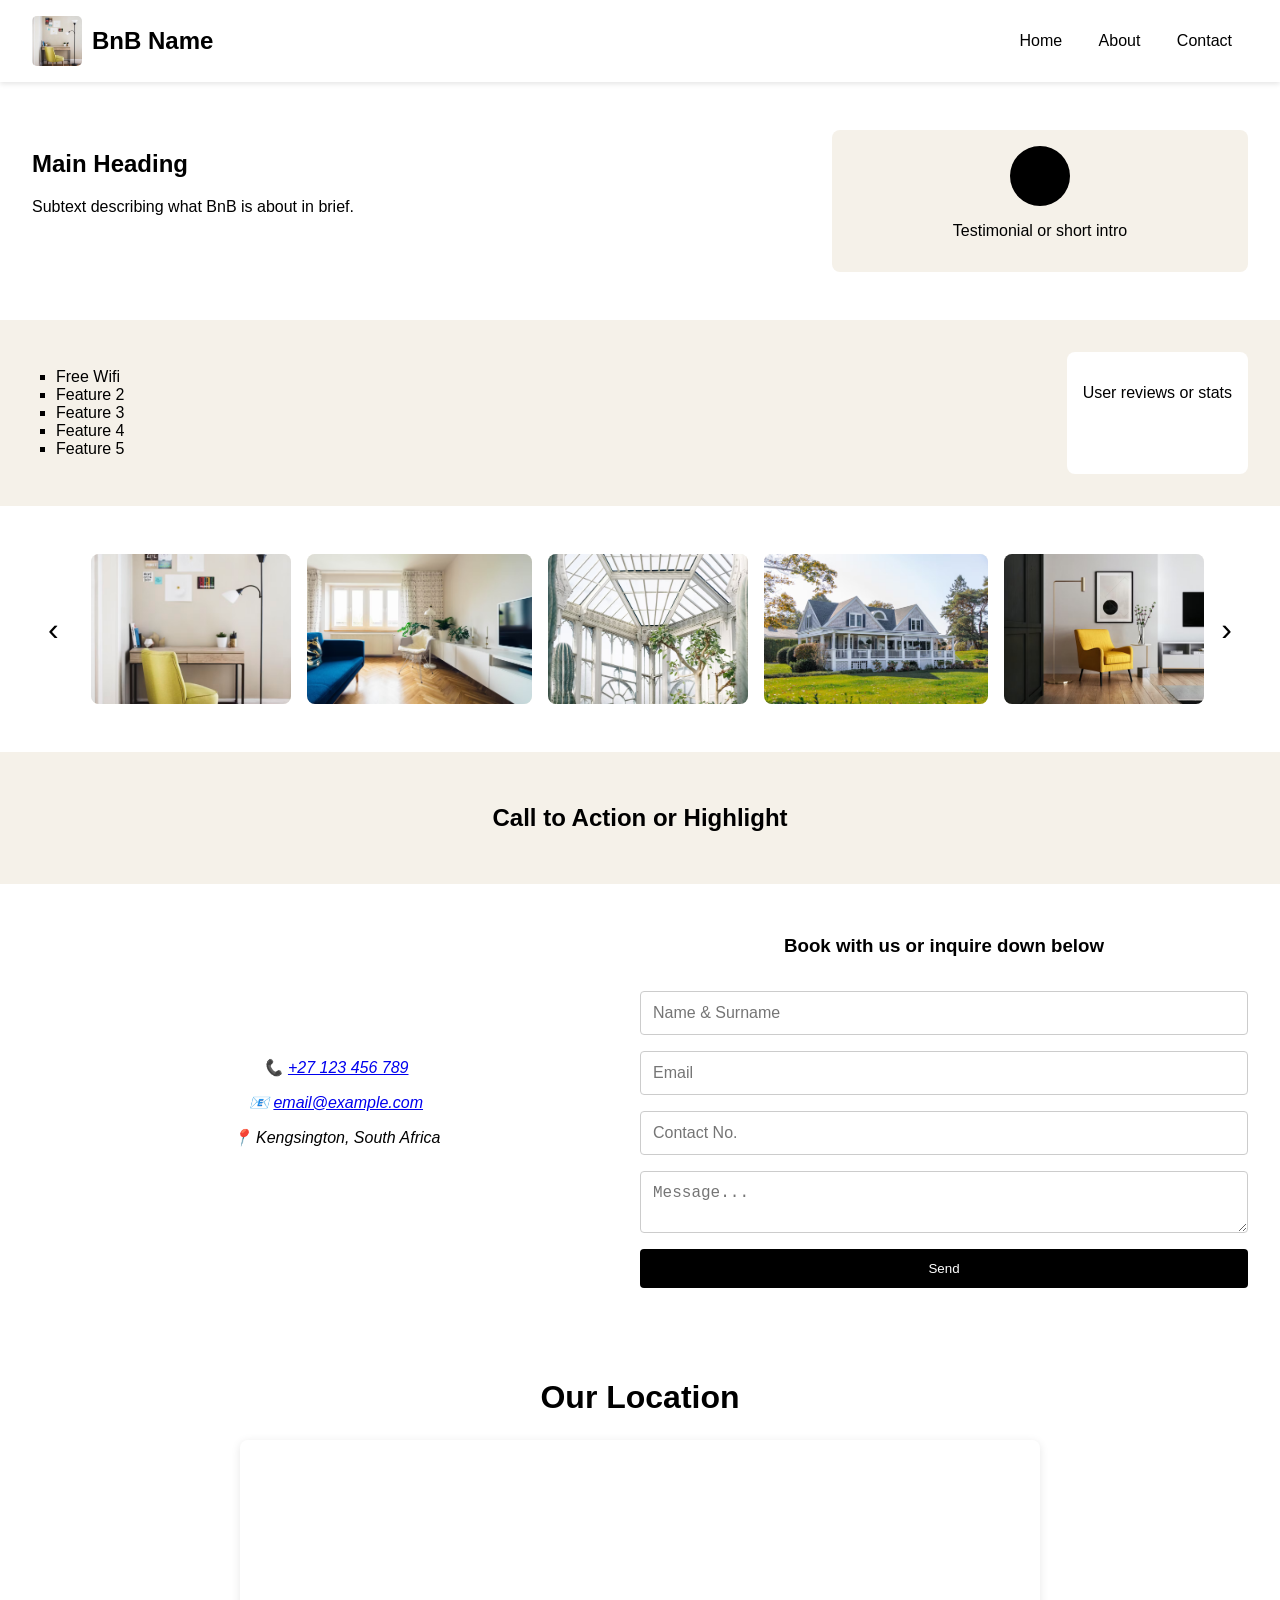
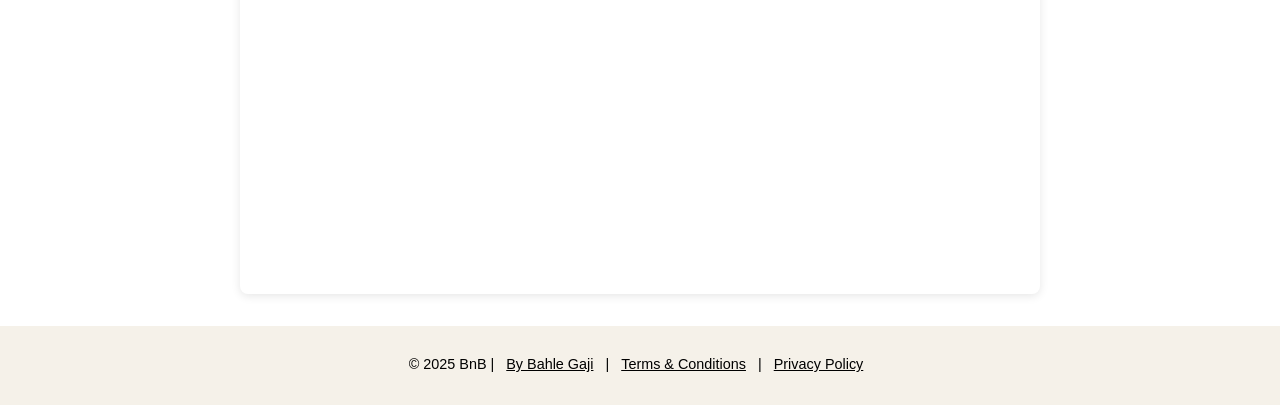
==== index.html @ 152a5591 "Change map" ====
<!DOCTYPE html>
<html lang="en">

<head>
    <meta charset="UTF-8" />
    <meta name="viewport" content="width=device-width, initial-scale=1.0" />
    <meta name="description" content=""/>
    <title>BnB Website</title>
    <link rel="stylesheet" href="./styles/styles.css" />
    <script type="text/javascript" src="script.js"></script>
</head>

<body>
    <!-- Header -->
    <header class="header">
        <div class="logo"><img src="./Images/photo-1486946255434-2466348c2166.avif" height="50px" width="50px" />
            BnB Name</div>
        <nav class="nav">
            <a href="#home">Home</a>
            <a href="#about">About</a>
            <a href="#contact">Contact</a>
        </nav>
        <div class="hamburger">&#9776;</div>
    </header>

    <!-- Hero Section -->
    <section class="hero" id="home">
        <div class="hero-text">
            <h1>Main Heading</h1>
            <p>Subtext describing what BnB is about in brief.</p>
        </div>
        <div class="hero-card">
            <div class="profile-pic"></div>
            <p>Testimonial or short intro</p>
        </div>
    </section>

    <!-- Features Section -->
    <section class="features" id="about">
        <ul>
            <li>Free Wifi</li>
            <li>Feature 2</li>
            <li>Feature 3</li>
            <li>Feature 4</li>
            <li>Feature 5</li>
        </ul>
        <div class="info-card">
            <div class="profile-icon"></div>
            <p>User reviews or stats</p>
        </div>
    </section>

    <!-- Carousel Section -->
    <div class="carousel">
        <div class="carousel-wrapper">
            <button class="carousel-btn" onclick="scrollCarousel(-1)">&#8249;</button>
            <div class="carousel-container" id="carousel">
                <div class="carousel-item"><img src="./Images/photo-1486946255434-2466348c2166.avif" alt=""/></div>
                <div class="carousel-item"><img src="./Images/photo-1493809842364-78817add7ffb.avif" alt=""/></div>
                <div class="carousel-item"><img src="./Images/photo-1520515080697-c1f99f3137cf.avif" alt=""/></div>
                <div class="carousel-item"><img src="./Images/photo-1570129477492-45c003edd2be.avif" alt=""/></div>
                <div class="carousel-item"><img src="./Images/photo-1586023492125-27b2c045efd7.avif" alt=""/></div>
                <div class="carousel-item"><img src="./Images/photo-1600489000022-c2086d79f9d4.avif" alt=""/></div>
                <div class="carousel-item"><img src="./Images/photo-1618221195710-dd6b41faaea6.avif" alt=""/></div>
                <div class="carousel-item"><img src="./Images/premium_photo-1678375722686-c7ea507c3003.avif" alt=""/></div>
                <div class="carousel-item"><img src="./Images/premium_photo-1689609950112-d66095626efb.avif" alt=""/></div>
            </div>
            <button class="carousel-btn" onclick="scrollCarousel(1)">&#8250;</button>
        </div>
    </div>

    <!-- CTA Section -->
    <section class="cta">
        <h2>Call to Action or Highlight</h2>
    </section>

    <!-- Contact Section -->
    <section class="contact" id="contact">
        <div class="contact-info">
            <address>
            <p ><span>📞</span> <a href="tel:+27123456789">+27 123 456 789</a></p>
            <p><span>📧</span> <a href="mailto:email@example.com">email@example.com</a></p>
            <p><span>📍</span> Kengsington, South Africa</p>
            </address>
        </div>
        <form class="contact-form">
            <h3>Book with us or inquire down below</h3>
            <input type="text" placeholder="Name & Surname" />
            <input type="email" placeholder="Email" />
            <input type="tel" placeholder="Contact No." />
            <textarea placeholder="Message..."></textarea>
            <button type="submit">Send</button>
        </form>
    </section>

    <!-- Map Section (no edits) -->
    <div class="location">
        <h2>Our Location</h2>
        <div class="map-container">
            <iframe src="https://www.google.com/maps/embed?pb=!1m18!1m12!1m3!1d11977.892736502945!2d18.4255629!3d-33.9668245!2m3!1f0!2f0!3f0!3m2!1i1024!2i768!4f13.1!3m3!1m2!1s0x1dcc67f7b1b2b61f%3A0x5fdb77f98d0dfeb4!2sMaclear&#39;s%20Beacon!5e1!3m2!1sen!2sza!4v1749566077549!5m2!1sen!2sza" width="600" height="450" style="border:0;" allowfullscreen="" loading="lazy" referrerpolicy="no-referrer-when-downgrade"></iframe>
        </div>
    </div>


    <!-- Footer -->
    <footer class="footer">
        <p>&copy; 2025 BnB | <a href="">By Bahle Gaji</a> | <a href="./terms-conditions.html">Terms & Conditions</a> | <a
                href="./privacy-policy.html">Privacy Policy</a></p>
    </footer>
</body>

</html>
---- styles/styles.css ----
/* styles.css */

:root {
    --beige: #f5f1e9;
    --white: #ffffff;
    --black: #000000;
}

body {
    margin: 0;
    font-family: Arial, sans-serif;
    background-color: var(--beige);
    color: var(--black);
}

html {
    scroll-behavior: smooth;
    scroll-padding-top: 80px;
}


.header {
    display: flex;
    justify-content: space-between;
    align-items: center;
    padding: 1rem 2rem;
    background-color: var(--white);
    box-shadow: 0 2px 5px rgba(0, 0, 0, 0.1);
    position: sticky;
    top: 0;
    z-index: 1000;
    background-color: white;/
}

.logo {
    display: flex;
    align-items: center;
    gap: 10px;
    font-weight: bold;
    font-size: 1.5rem;
    font-weight: bold;
}

.logo img {
    height: 50px;
    width: 50px;
    object-fit: cover;
    border-radius: 5px;
}

.nav a {
    margin: 0 1rem;
    text-decoration: none;
    color: var(--black);
}

.hamburger {
    font-size: 1.5rem;
    display: none;
}

.hero {
    display: flex;
    justify-content: space-between;
    padding: 3rem 2rem;
    background-color: var(--white);
}

.hero-text {
    flex: 1;
    margin-right: 2rem;
}

.hero-card {
    flex: 0.5;
    background-color: var(--beige);
    padding: 1rem;
    border-radius: 8px;
    text-align: center;
}

.profile-pic .logo-img {
    width: 60px;
    height: 60px;
    background-color: var(--black);
    border-radius: 50%;
    margin: 0 auto 1rem;
}

.profile-pic {
    width: 60px;
    height: 60px;
    background-color: var(--black);
    border-radius: 50%;
    margin: 0 auto 1rem;
}

.features {
    display: flex;
    justify-content: space-between;
    padding: 2rem;
    background-color: var(--beige);
}

.features ul {
    list-style: square;
    padding-left: 1.5rem;
}

.info-card {
    background-color: var(--white);
    padding: 1rem;
    border-radius: 8px;
}

.carousel {
    padding: 2rem;
    background-color: var(--white);
    text-align: center;
    overflow-x: hidden;
}

.carousel-wrapper {
    display: flex;
    align-items: center;
}

.carousel-container {
    display: flex;
    gap: 1rem;
    overflow-x: auto;
    scroll-behavior: smooth;
    padding: 1rem;
    flex: 1;
}

.carousel-item {
    min-width: 200px;
    height: 150px;
    background-color: var(--beige);
    border-radius: 8px;
    flex-shrink: 0;
}

.carousel-item img {
    width: 100%;
    height: 100%;
    object-fit: cover;
    border-radius: 8px;
}

.carousel-btn {
    background-color: transparent;
    border: none;
    font-size: 2rem;
    cursor: pointer;
    padding: 0 1rem;
}

.cta {
    background-color: var(--beige);
    padding: 2rem;
    text-align: center;
}

.contact {
    display: flex;
    align-items: center;
    justify-content: space-around;
    padding: 2rem;
    background-color: var(--white);
}

.contact-info {
    flex: 0.5;
    text-align: center;
}

.contact-form {
    flex: 0.5;
    display: flex;
    flex-direction: column;
    gap: 1rem;
}

.contact-form h3 {
    text-align: center;
}


.contact-form input,
.contact-form textarea {
    padding: 0.75rem;
    border: 1px solid #ccc;
    border-radius: 4px;
    font-size: 1rem;
}

.contact-form button {
    padding: 0.75rem;
    background-color: var(--black);
    color: var(--white);
    border: none;
    border-radius: 4px;
    cursor: pointer;
}

.location {
    padding: 2rem;
    background-color: var(--white);
    text-align: center;
}

.location h2 {
    font-size: 2rem;
    margin-bottom: 1.5rem;
    color: var(--black);
}

.map-container {
    width: 100%;
    max-width: 800px;
    margin: 0 auto;
    border-radius: 8px;
    overflow: hidden;
    box-shadow: 0 2px 10px rgba(0, 0, 0, 0.1);
}


.footer {
    background-color: var(--beige);
    text-align: center;
    padding: 1rem;
    font-size: 0.9rem;
}

.footer a {
    color: var(--black);
    text-decoration: underline;
    margin: 0 0.5rem;
}
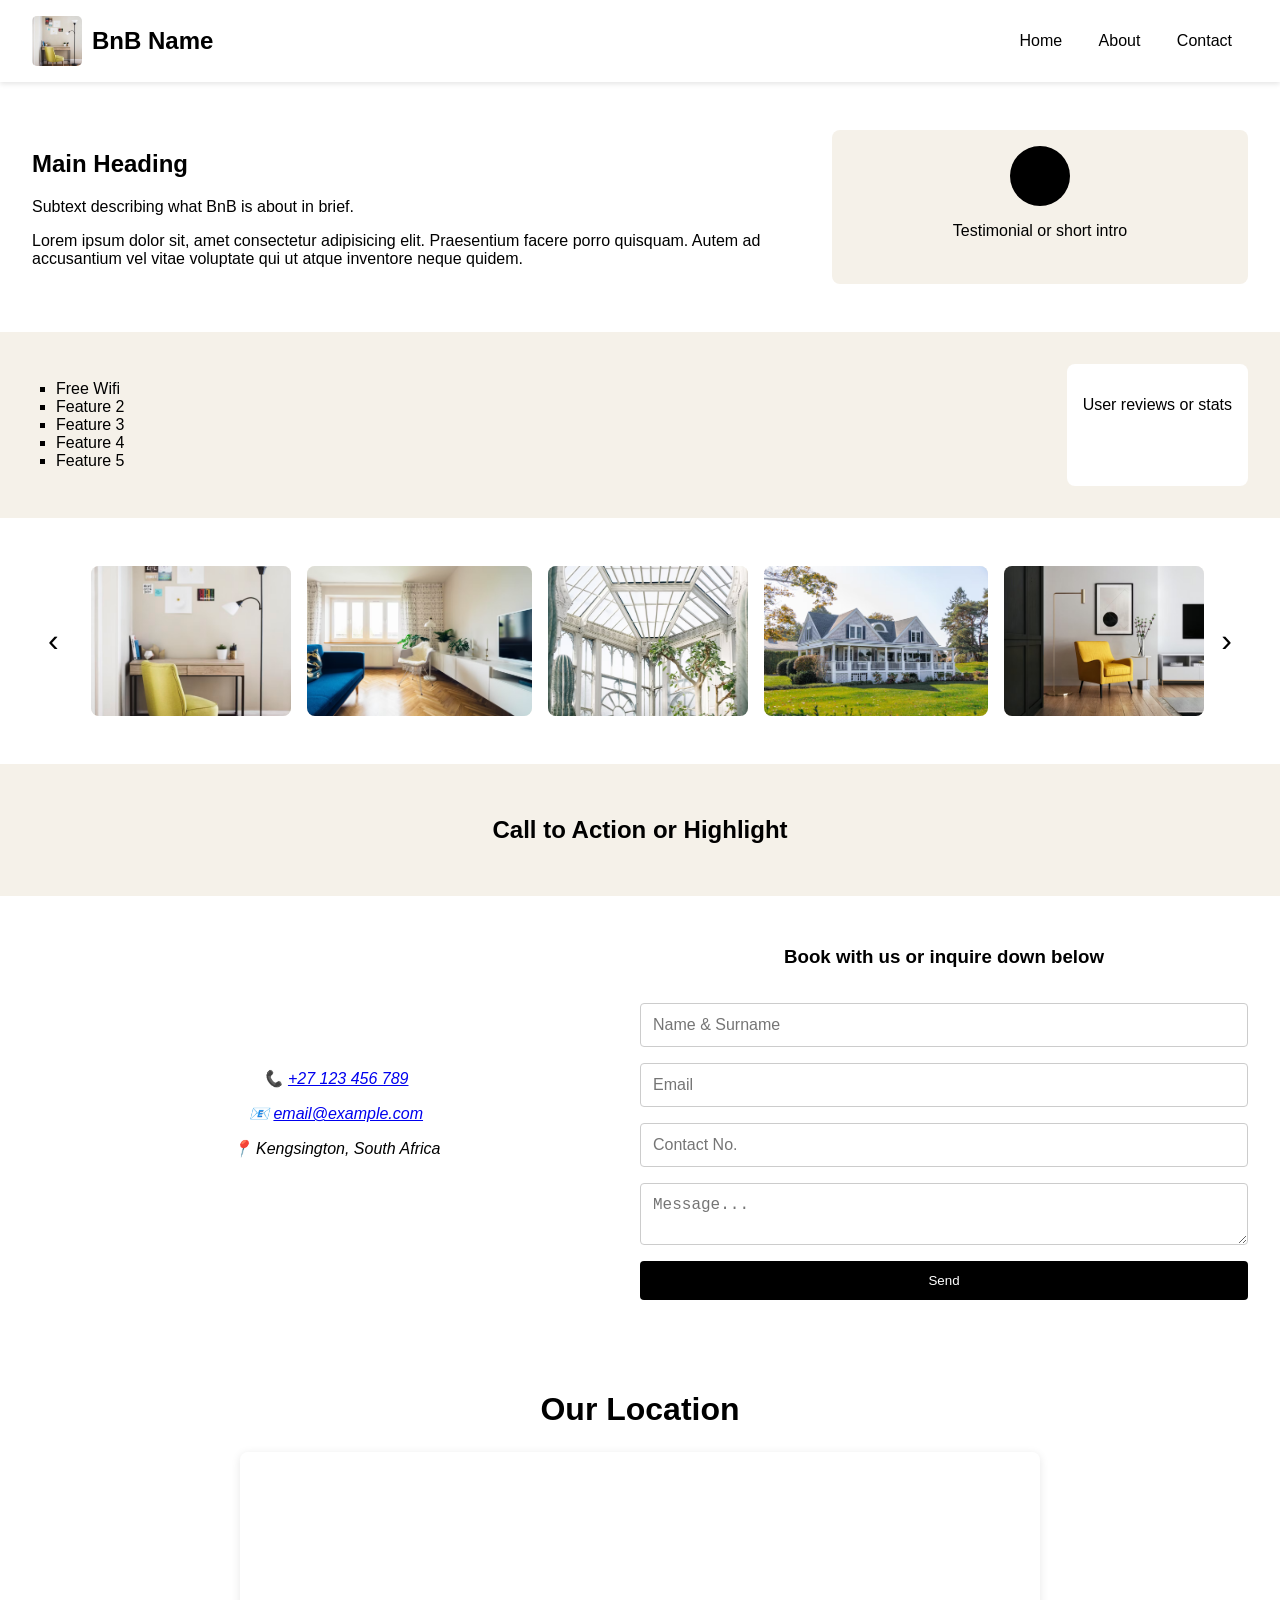
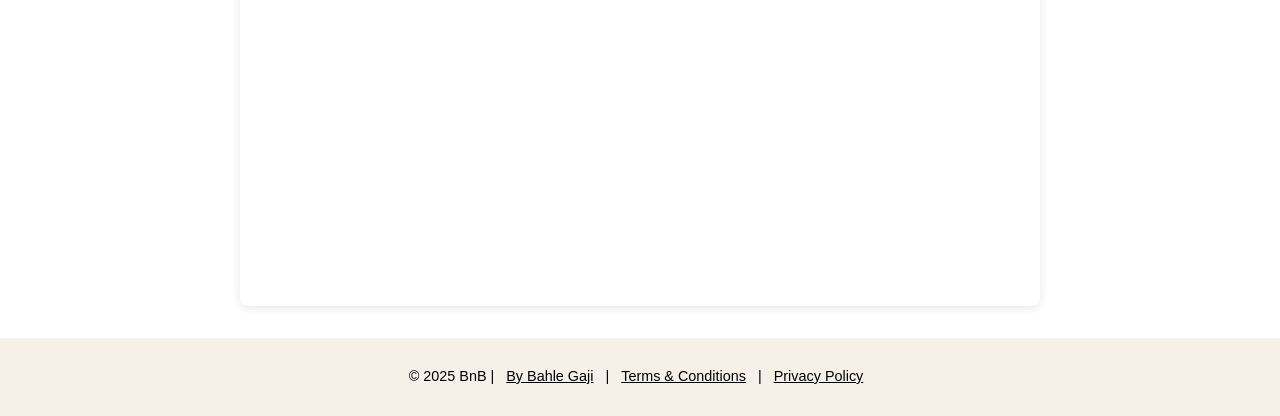
==== commit 9f987c2c: "Add text" ====
--- a/index.html
+++ b/index.html
@@ -28,6 +28,7 @@
         <div class="hero-text">
             <h1>Main Heading</h1>
             <p>Subtext describing what BnB is about in brief.</p>
+            <p>Lorem ipsum dolor sit, amet consectetur adipisicing elit. Praesentium facere porro quisquam. Autem ad accusantium vel vitae voluptate qui ut atque inventore neque quidem.</p>
         </div>
         <div class="hero-card">
             <div class="profile-pic"></div>
@@ -97,7 +98,7 @@
     <div class="location">
         <h2>Our Location</h2>
         <div class="map-container">
-            <iframe src="https://www.google.com/maps/embed?pb=!1m18!1m12!1m3!1d11977.892736502945!2d18.4255629!3d-33.9668245!2m3!1f0!2f0!3f0!3m2!1i1024!2i768!4f13.1!3m3!1m2!1s0x1dcc67f7b1b2b61f%3A0x5fdb77f98d0dfeb4!2sMaclear&#39;s%20Beacon!5e1!3m2!1sen!2sza!4v1749566077549!5m2!1sen!2sza" width="600" height="450" style="border:0;" allowfullscreen="" loading="lazy" referrerpolicy="no-referrer-when-downgrade"></iframe>
+            <iframe src="https://www.google.com/maps/embed?pb=!1m18!1m12!1m3!1d11977.892736502945!2d18.4255629!3d-33.9668245!2m3!1f0!2f0!3f0!3m2!1i1024!2i768!4f13.1!3m3!1m2!1s0x1dcc67f7b1b2b61f%3A0x5fdb77f98d0dfeb4!2sMaclear&#39;s%20Beacon!5e1!3m2!1sen!2sza!4v1749566077549!5m2!1sen!2sza" width="800" height="450" style="border:0;" allowfullscreen="" loading="lazy" referrerpolicy="no-referrer-when-downgrade"></iframe>
         </div>
     </div>
 
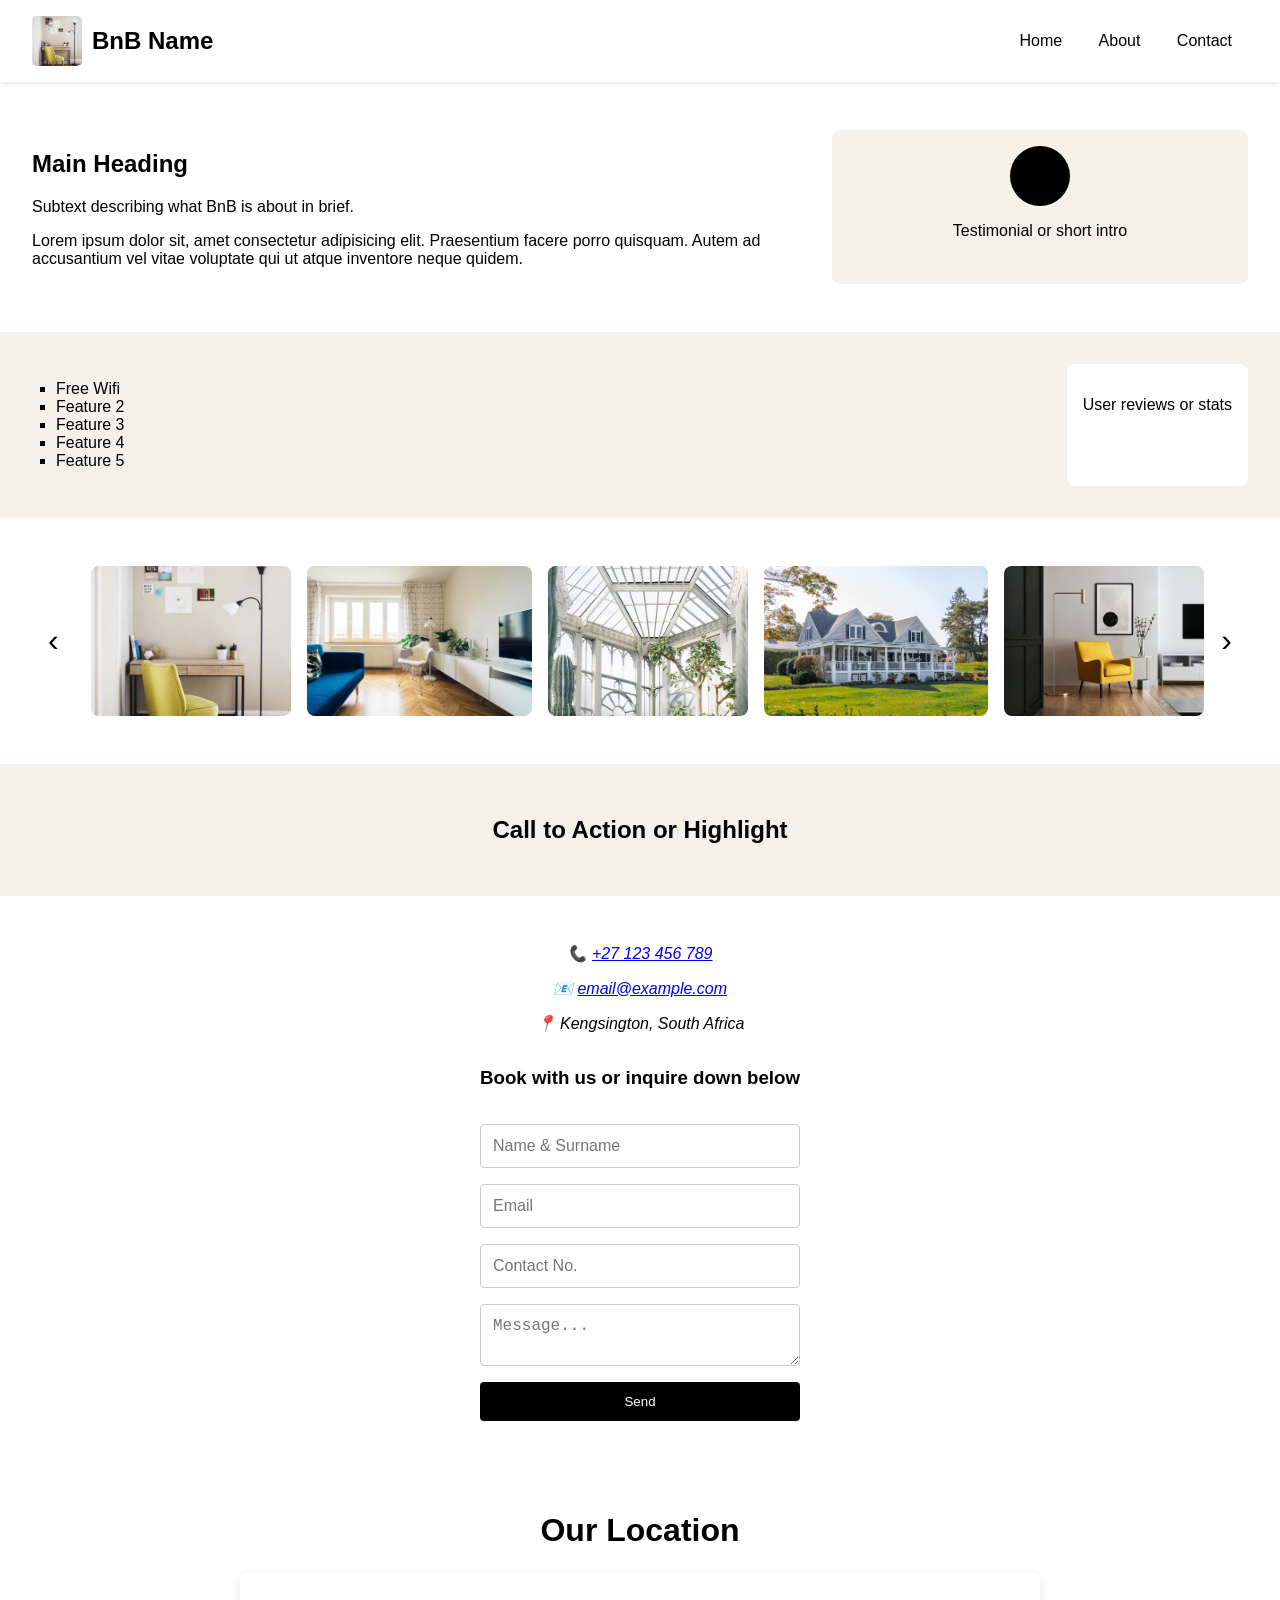
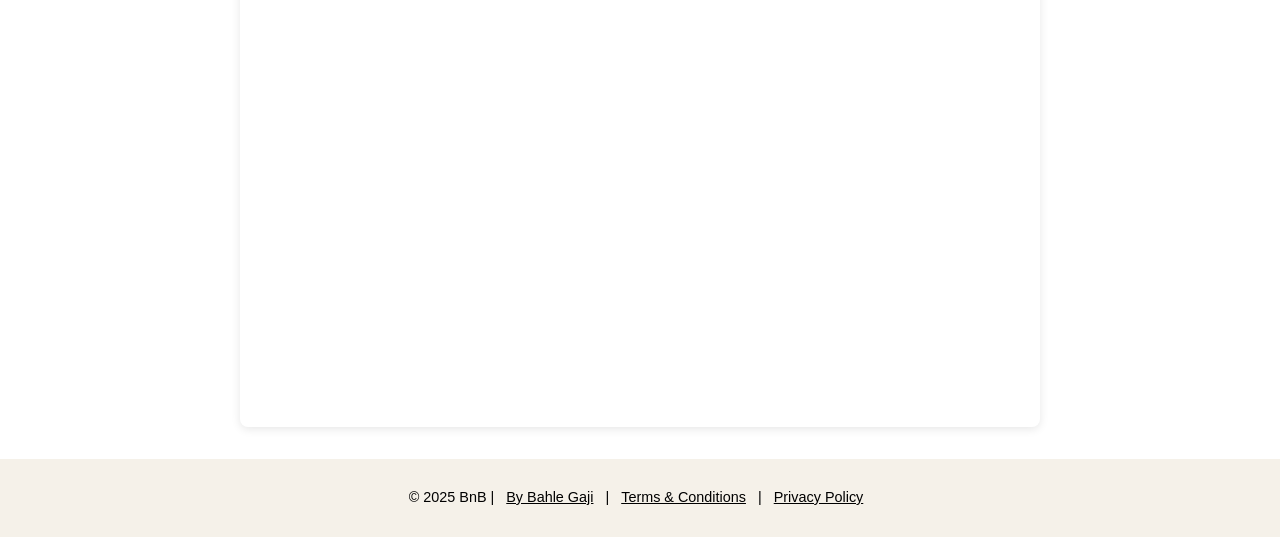
==== commit 14989129: "A few edits fixing grammar and removing tags" ====
--- a/index.html
+++ b/index.html
@@ -20,7 +20,6 @@
             <a href="#about">About</a>
             <a href="#contact">Contact</a>
         </nav>
-        <div class="hamburger">&#9776;</div>
     </header>
 
     <!-- Hero Section -->
--- a/styles/styles.css
+++ b/styles/styles.css
@@ -165,8 +165,10 @@
 
 .contact {
     display: flex;
-    align-items: center;
-    justify-content: space-around;
+    flex-direction: column;
+    align-items: center;
+    justify-content: center;
+    margin: auto;
     padding: 2rem;
     background-color: var(--white);
 }
@@ -181,6 +183,7 @@
     display: flex;
     flex-direction: column;
     gap: 1rem;
+    padding: 0 auto;
 }
 
 .contact-form h3 {
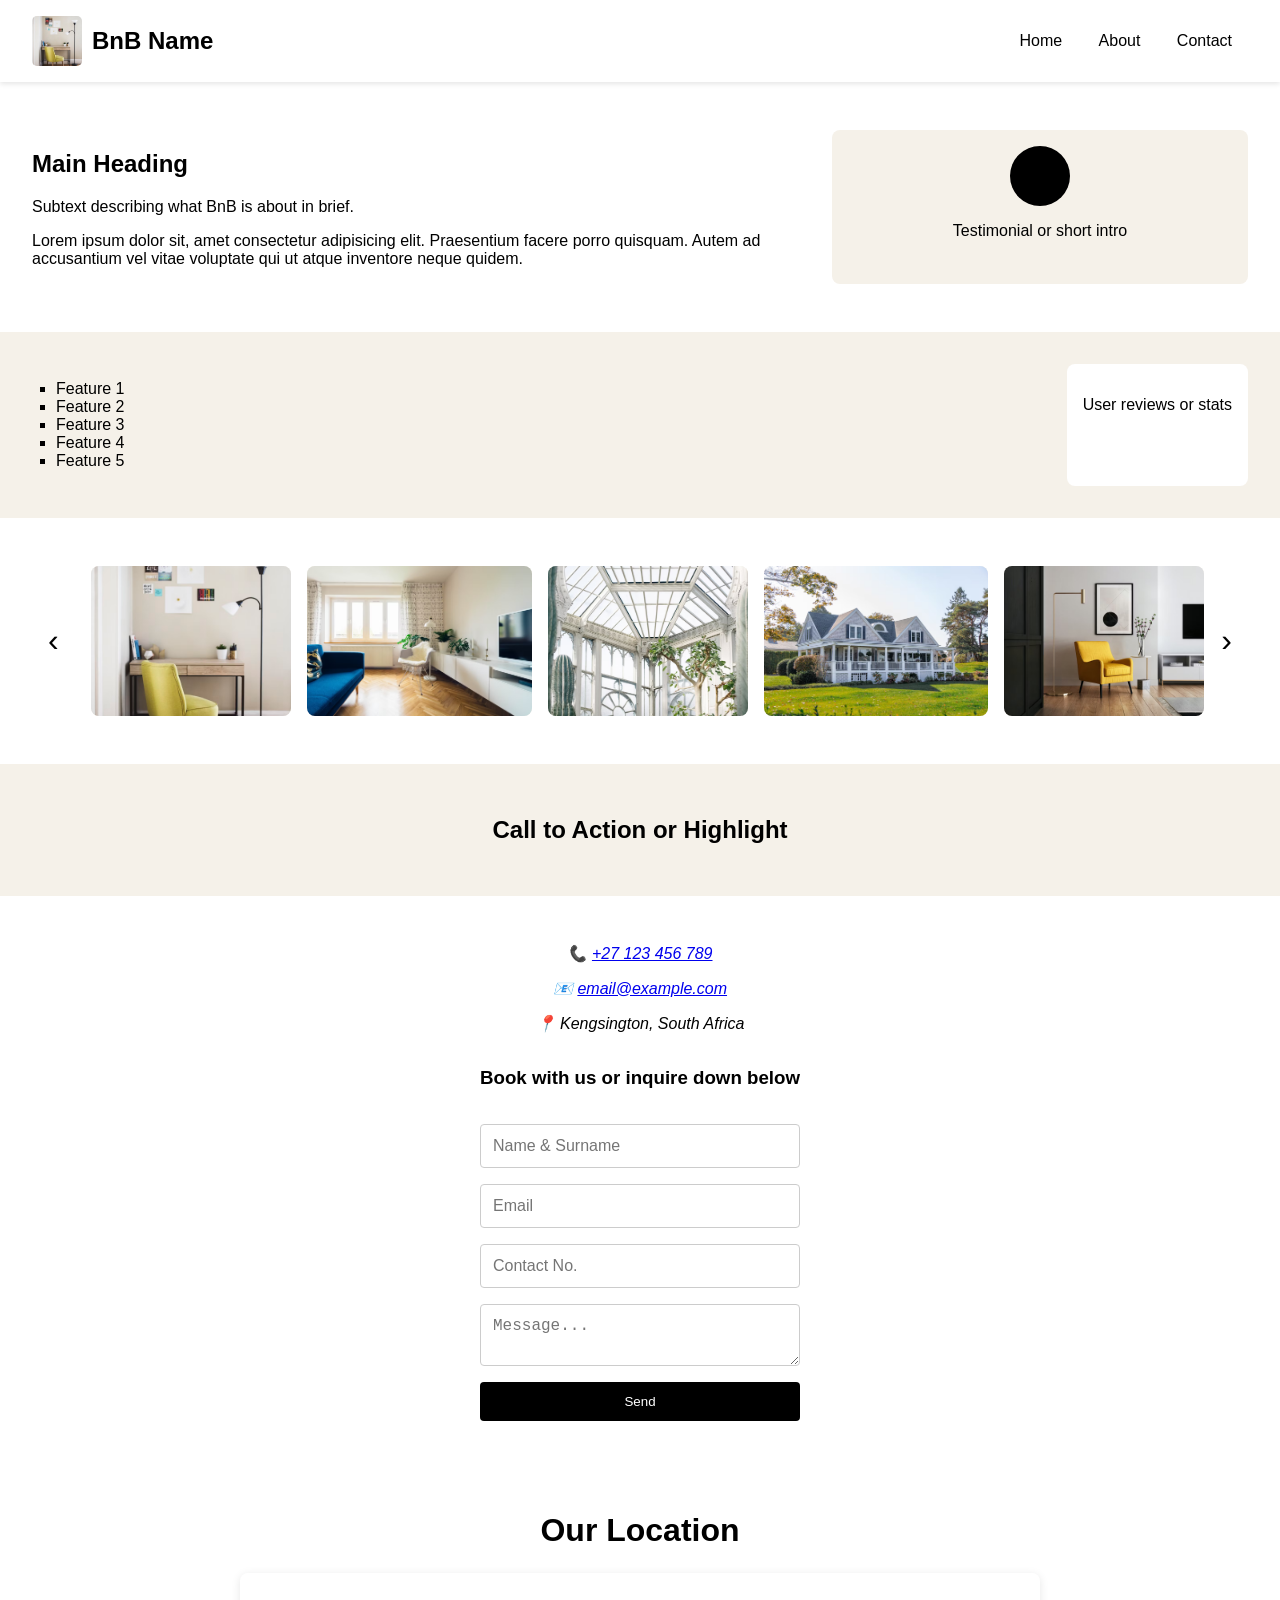
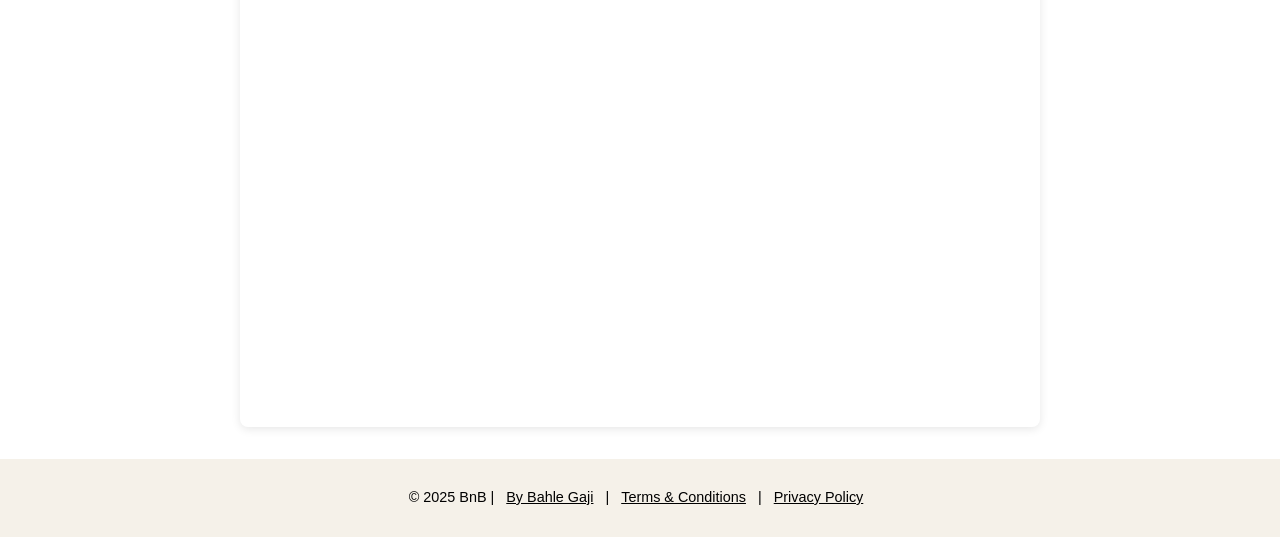
==== commit c3420035: "Edit feature" ====
--- a/index.html
+++ b/index.html
@@ -7,7 +7,6 @@
     <meta name="description" content=""/>
     <title>BnB Website</title>
     <link rel="stylesheet" href="./styles/styles.css" />
-    <script type="text/javascript" src="script.js"></script>
 </head>
 
 <body>
@@ -38,7 +37,7 @@
     <!-- Features Section -->
     <section class="features" id="about">
         <ul>
-            <li>Free Wifi</li>
+            <li>Feature 1</li>
             <li>Feature 2</li>
             <li>Feature 3</li>
             <li>Feature 4</li>
@@ -78,6 +77,7 @@
     <section class="contact" id="contact">
         <div class="contact-info">
             <address>
+                <!-- Must redo with pseudo classes -->
             <p ><span>📞</span> <a href="tel:+27123456789">+27 123 456 789</a></p>
             <p><span>📧</span> <a href="mailto:email@example.com">email@example.com</a></p>
             <p><span>📍</span> Kengsington, South Africa</p>
@@ -107,6 +107,8 @@
         <p>&copy; 2025 BnB | <a href="">By Bahle Gaji</a> | <a href="./terms-conditions.html">Terms & Conditions</a> | <a
                 href="./privacy-policy.html">Privacy Policy</a></p>
     </footer>
+
+    <script type="text/javascript" src="script.js"></script>
 </body>
 
-</html>+</html>
--- a/styles/styles.css
+++ b/styles/styles.css
@@ -29,7 +29,7 @@
     position: sticky;
     top: 0;
     z-index: 1000;
-    background-color: white;/
+    background-color: white;
 }
 
 .logo {
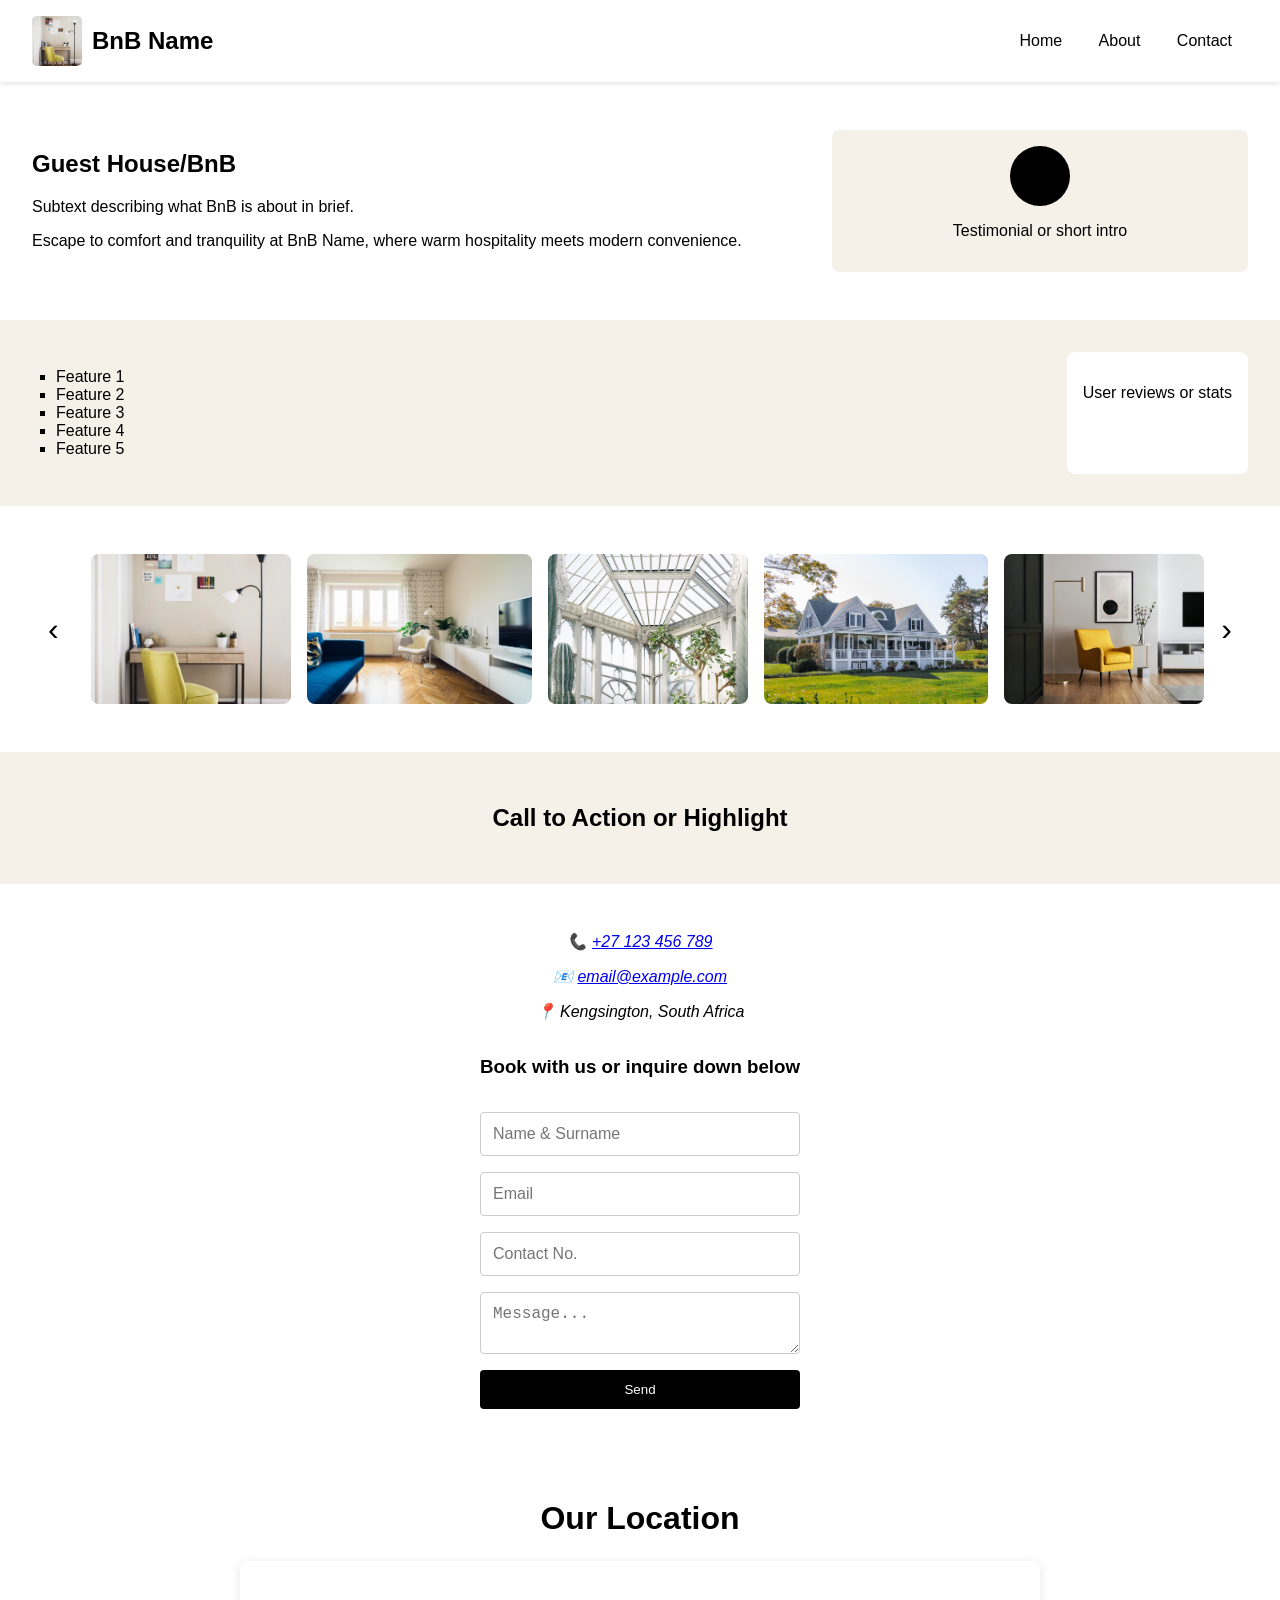
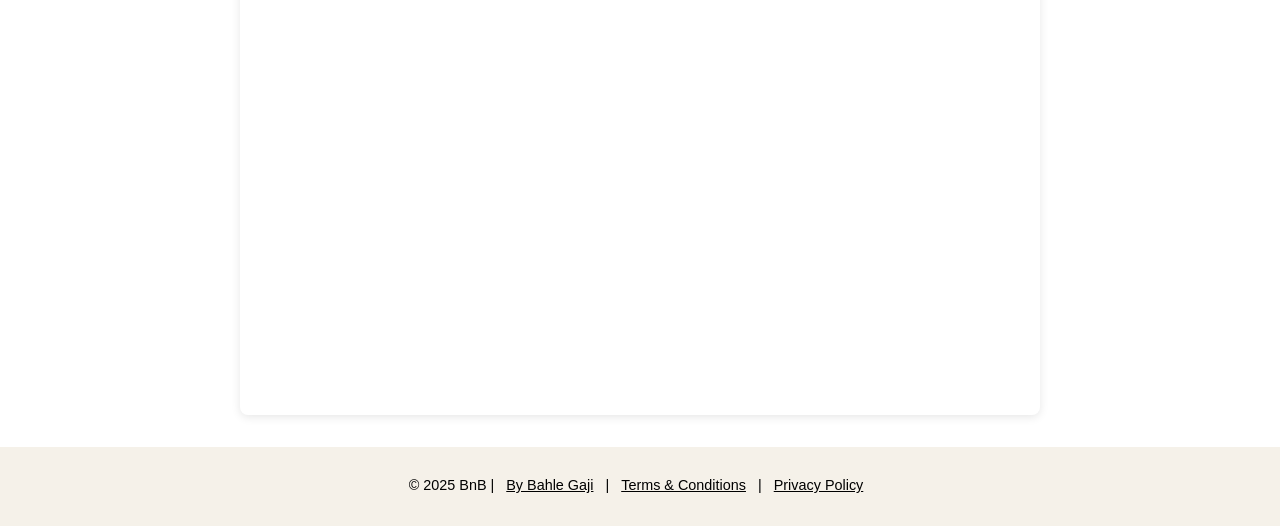
==== commit 8248833c: "Change BnB para" ====
--- a/index.html
+++ b/index.html
@@ -4,7 +4,7 @@
 <head>
     <meta charset="UTF-8" />
     <meta name="viewport" content="width=device-width, initial-scale=1.0" />
-    <meta name="description" content=""/>
+    <meta name="description" content="" />
     <title>BnB Website</title>
     <link rel="stylesheet" href="./styles/styles.css" />
 </head>
@@ -24,9 +24,11 @@
     <!-- Hero Section -->
     <section class="hero" id="home">
         <div class="hero-text">
-            <h1>Main Heading</h1>
+            <h1>Guest House/BnB</h1>
             <p>Subtext describing what BnB is about in brief.</p>
-            <p>Lorem ipsum dolor sit, amet consectetur adipisicing elit. Praesentium facere porro quisquam. Autem ad accusantium vel vitae voluptate qui ut atque inventore neque quidem.</p>
+            <p>
+                Escape to comfort and tranquility at BnB Name, where warm hospitality meets modern convenience.
+            </p>
         </div>
         <div class="hero-card">
             <div class="profile-pic"></div>
@@ -54,15 +56,17 @@
         <div class="carousel-wrapper">
             <button class="carousel-btn" onclick="scrollCarousel(-1)">&#8249;</button>
             <div class="carousel-container" id="carousel">
-                <div class="carousel-item"><img src="./Images/photo-1486946255434-2466348c2166.avif" alt=""/></div>
-                <div class="carousel-item"><img src="./Images/photo-1493809842364-78817add7ffb.avif" alt=""/></div>
-                <div class="carousel-item"><img src="./Images/photo-1520515080697-c1f99f3137cf.avif" alt=""/></div>
-                <div class="carousel-item"><img src="./Images/photo-1570129477492-45c003edd2be.avif" alt=""/></div>
-                <div class="carousel-item"><img src="./Images/photo-1586023492125-27b2c045efd7.avif" alt=""/></div>
-                <div class="carousel-item"><img src="./Images/photo-1600489000022-c2086d79f9d4.avif" alt=""/></div>
-                <div class="carousel-item"><img src="./Images/photo-1618221195710-dd6b41faaea6.avif" alt=""/></div>
-                <div class="carousel-item"><img src="./Images/premium_photo-1678375722686-c7ea507c3003.avif" alt=""/></div>
-                <div class="carousel-item"><img src="./Images/premium_photo-1689609950112-d66095626efb.avif" alt=""/></div>
+                <div class="carousel-item"><img src="./Images/photo-1486946255434-2466348c2166.avif" alt="" /></div>
+                <div class="carousel-item"><img src="./Images/photo-1493809842364-78817add7ffb.avif" alt="" /></div>
+                <div class="carousel-item"><img src="./Images/photo-1520515080697-c1f99f3137cf.avif" alt="" /></div>
+                <div class="carousel-item"><img src="./Images/photo-1570129477492-45c003edd2be.avif" alt="" /></div>
+                <div class="carousel-item"><img src="./Images/photo-1586023492125-27b2c045efd7.avif" alt="" /></div>
+                <div class="carousel-item"><img src="./Images/photo-1600489000022-c2086d79f9d4.avif" alt="" /></div>
+                <div class="carousel-item"><img src="./Images/photo-1618221195710-dd6b41faaea6.avif" alt="" /></div>
+                <div class="carousel-item"><img src="./Images/premium_photo-1678375722686-c7ea507c3003.avif" alt="" />
+                </div>
+                <div class="carousel-item"><img src="./Images/premium_photo-1689609950112-d66095626efb.avif" alt="" />
+                </div>
             </div>
             <button class="carousel-btn" onclick="scrollCarousel(1)">&#8250;</button>
         </div>
@@ -78,9 +82,9 @@
         <div class="contact-info">
             <address>
                 <!-- Must redo with pseudo classes -->
-            <p ><span>📞</span> <a href="tel:+27123456789">+27 123 456 789</a></p>
-            <p><span>📧</span> <a href="mailto:email@example.com">email@example.com</a></p>
-            <p><span>📍</span> Kengsington, South Africa</p>
+                <p><span>📞</span> <a href="tel:+27123456789">+27 123 456 789</a></p>
+                <p><span>📧</span> <a href="mailto:email@example.com">email@example.com</a></p>
+                <p><span>📍</span> Kengsington, South Africa</p>
             </address>
         </div>
         <form class="contact-form">
@@ -97,18 +101,21 @@
     <div class="location">
         <h2>Our Location</h2>
         <div class="map-container">
-            <iframe src="https://www.google.com/maps/embed?pb=!1m18!1m12!1m3!1d11977.892736502945!2d18.4255629!3d-33.9668245!2m3!1f0!2f0!3f0!3m2!1i1024!2i768!4f13.1!3m3!1m2!1s0x1dcc67f7b1b2b61f%3A0x5fdb77f98d0dfeb4!2sMaclear&#39;s%20Beacon!5e1!3m2!1sen!2sza!4v1749566077549!5m2!1sen!2sza" width="800" height="450" style="border:0;" allowfullscreen="" loading="lazy" referrerpolicy="no-referrer-when-downgrade"></iframe>
+            <iframe
+                src="https://www.google.com/maps/embed?pb=!1m18!1m12!1m3!1d11977.892736502945!2d18.4255629!3d-33.9668245!2m3!1f0!2f0!3f0!3m2!1i1024!2i768!4f13.1!3m3!1m2!1s0x1dcc67f7b1b2b61f%3A0x5fdb77f98d0dfeb4!2sMaclear&#39;s%20Beacon!5e1!3m2!1sen!2sza!4v1749566077549!5m2!1sen!2sza"
+                width="800" height="450" style="border:0;" allowfullscreen="" loading="lazy"
+                referrerpolicy="no-referrer-when-downgrade"></iframe>
         </div>
     </div>
 
 
     <!-- Footer -->
     <footer class="footer">
-        <p>&copy; 2025 BnB | <a href="">By Bahle Gaji</a> | <a href="./terms-conditions.html">Terms & Conditions</a> | <a
-                href="./privacy-policy.html">Privacy Policy</a></p>
+        <p>&copy; 2025 BnB | <a href="">By Bahle Gaji</a> | <a href="./terms-conditions.html">Terms & Conditions</a> |
+            <a href="./privacy-policy.html">Privacy Policy</a></p>
     </footer>
 
     <script type="text/javascript" src="script.js"></script>
 </body>
 
-</html>
+</html>
